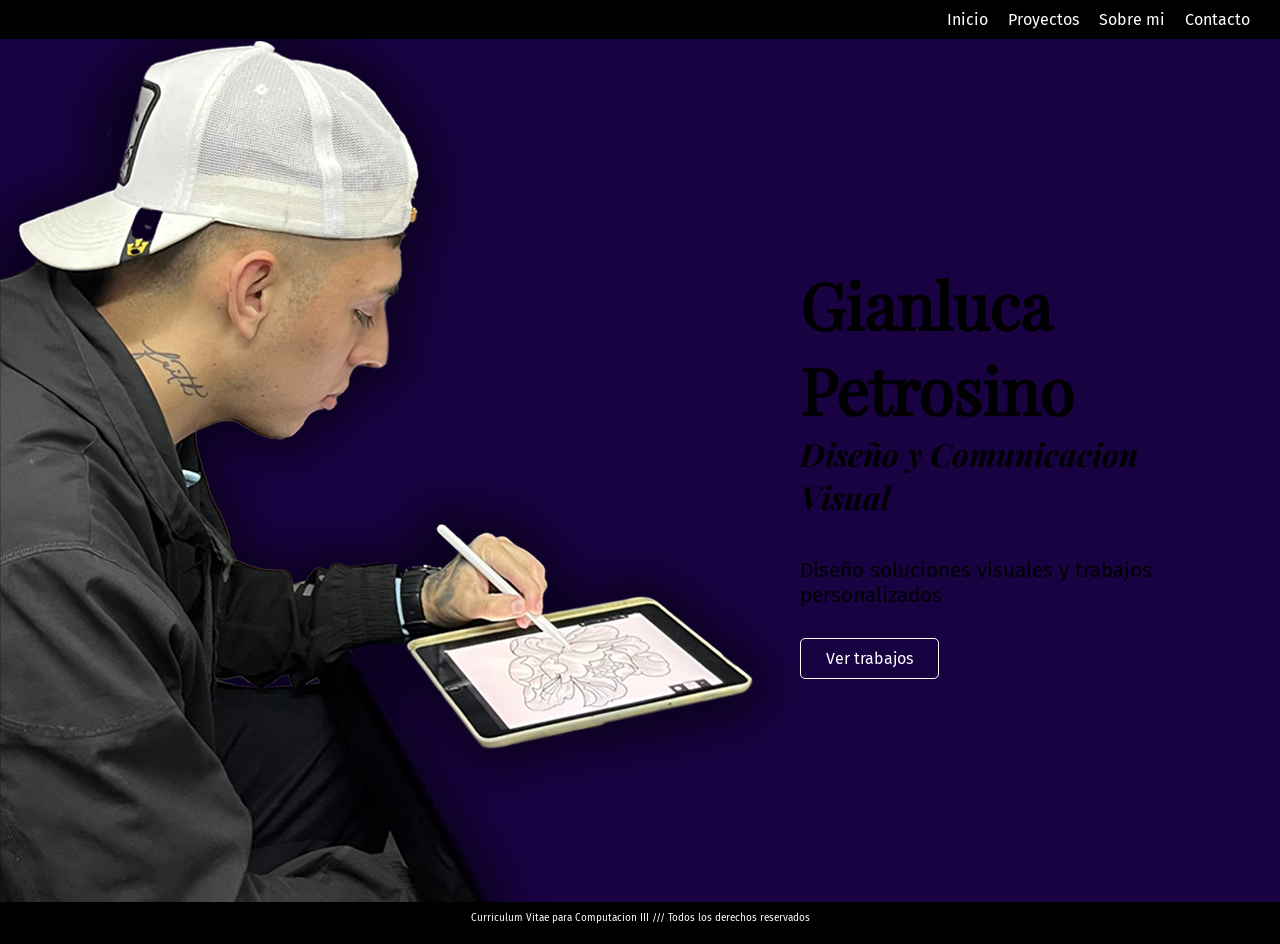
==== index.html @ 52b592f5 "portfolio" ====
<!DOCTYPE html>
<html>

<head>
    <meta charset="UTF-8" />
    <link rel="stylesheet" type="text/css" href="estilos.css">
    <meta name="viewport" content="width=device-width, initial-scale=1.0">
    <title>Gianluca Petrosino</title>
</head>

<body>
<header>
    <nav>
        <ul>
            <li><a href="index.html">Inicio</a></li>
            <li><a href="trabajos.html">Proyectos</a></li>
            <li><a href="#">Sobre mi</a></li>
            <li><a href="#">Contacto</a></li>
        </ul>

    </nav>
    </header>

    <main>
    <section class="hero">

        <div class="hero-texto">

            <h1>
                Gianluca Petrosino
            </h1>

            <h2>
                Diseño y Comunicacion Visual
            </h2>

            <p>
                Diseño soluciones visuales y trabajos personalizados
            </p>

            <a href="trabajos.html" class="boton">
                Ver trabajos
            </a>

        </div>


        <div class="hero-img">

            <img src="img/presentacionimag.png" alt="foto mia diseñando">

        </div>

    </section>
    </main>

        <footer>

        <p>
            Curriculum Vitae para Computacion III /// Todos los derechos reservados
        </p>

    </footer>
</body>

</html>
---- estilos.css ----
@font-face {
    font-family: "Fira Sans Reg";
    src: url(fuentes/FiraSans-Regular.ttf) format(truetype);
    font-weight: normal;
    font-style: normal;
}

@font-face {
    font-family: "Fira Sans Bold";
    src: url(fuentes/FiraSans-Bold.ttf) format(truetype);
    font-weight: bold;
    font-style: normal;
}

@font-face {
    font-family: "Fira Sans Italic";
    src: url(fuentes/FiraSans-Italic.ttf) format(truetype);
    font-weight: normal;
    font-style: italic;
}

@font-face {
    font-family: "Display italic";
    src: url(fuentes/PlayfairDisplay-Italic-VariableFont_wght.ttf) format(truetype);
    font-weight: bold;
    font-style: italic
}

@font-face {
    font-family: "Display reg";
    src: url(fuentes/PlayfairDisplay-VariableFont_wght.ttf) format(truetype);
    font-weight: normal;
    font-style: normal;
}


* {
    font-family: "Fira Sans Reg", serif;
    font-size: 1rem;
    margin: 0;
    padding: 0;
}

h1 {
    font-family: "Display reg", serif;

    font-size: 4rem;
}

h2 {
    font-family: "Display italic", serif;

    font-size: 2rem;
    margin-bottom: 40px
}

p {
    font-size: 1.3rem;
    margin-bottom: 10px;
}


body {
    background-color: rgb(25, 2, 66);
}



nav {
    background-color: black;
    padding: 10px 30px;
    display: flex;
    justify-content: space-between;
    align-items: center;
}



ul {
    display: flex;
    gap: 20px;
    list-style: none;
    margin-left: auto;
}

a {
    color: white;
    text-decoration: none;
}

.hero {
    display: flex;
    flex-direction: row-reverse;
    align-items: center;
    justify-content: space-between;
    padding-right: 50px;
}

.hero-img img {
    display: block;
}

.hero-texto {
    max-width: 500px;
    margin-right: 50px;
}

footer {
    background-color: black;
    text-align: center;
    padding: 10px;

}

footer p {
    color: white;
    font-size: 10px;
}

.boton {
    display: inline-block;
    margin-top: 20px;
    padding: 10px 25px;
    border: 1px solid white;
    border-radius: 5px;
    color: white;
    text-decoration: none;

}

.boton:hover {
    background-color: white;


}

/* hasta aca es index*/

.trabajos {
    padding: 50px;
}


.titulo-trabajos {
    color: white;
    margin-bottom: 50px;
    text-align: center;
}


.contenedor-trabajos {
    display: flex;
    justify-content: space-between;
}


.card {

    background-color: black;
    padding: 15px;
    border-radius: 20px;
    width: 180px;

}

.card:hover {
    transform: translateY(-10px);
}


.card img {
    width: 100%;
    border-radius: 10px;
    margin-bottom: 20px;
    display: block;
}


.card h3 {
    color: white;
    margin-bottom: 10px;
    font-size: 1.5rem;
}


.card p {
    color: white;
    font-size: 1rem;
    line-height: 1.5;
}

.card video {
    width: 100%;
    border-radius: 10px;
    margin-bottom: 20px;
    display: block;

}

.contacto-final {
    background-color: white;
    text-align: center;
    padding: 25px;
}

.trabajemos {
    background-color: black;
    color: white;
    padding: 15px 30px;
    border-radius: 5px;
    text-decoration: none;
}

.trabajemos:hover {
    background-color:  rgb(25, 2, 66);

}

/*intento responsive*/

@media (max-width: 500px) {

    nav {
        display: flex;
        justify-content: center;
    }

    ul {
        display: flex;
        gap: 10px;
        padding: 0;
        margin: 0;
    }

    .hero {

        flex-direction: column;
 text-align: center;
    }

    .hero-img img {
        padding: 20px 0px 0px 0px;
        width: 100%;
    }

    .hero-texto {
        margin-right: 0;
    }

    .contenedor-trabajos {
        flex-direction: column;
        align-items: center;
    }

    .card {
        width: 80%;
    }

    h1 {
        font-size: 2rem;
    }

    h2 {
        font-size: 1rem;
    }

}
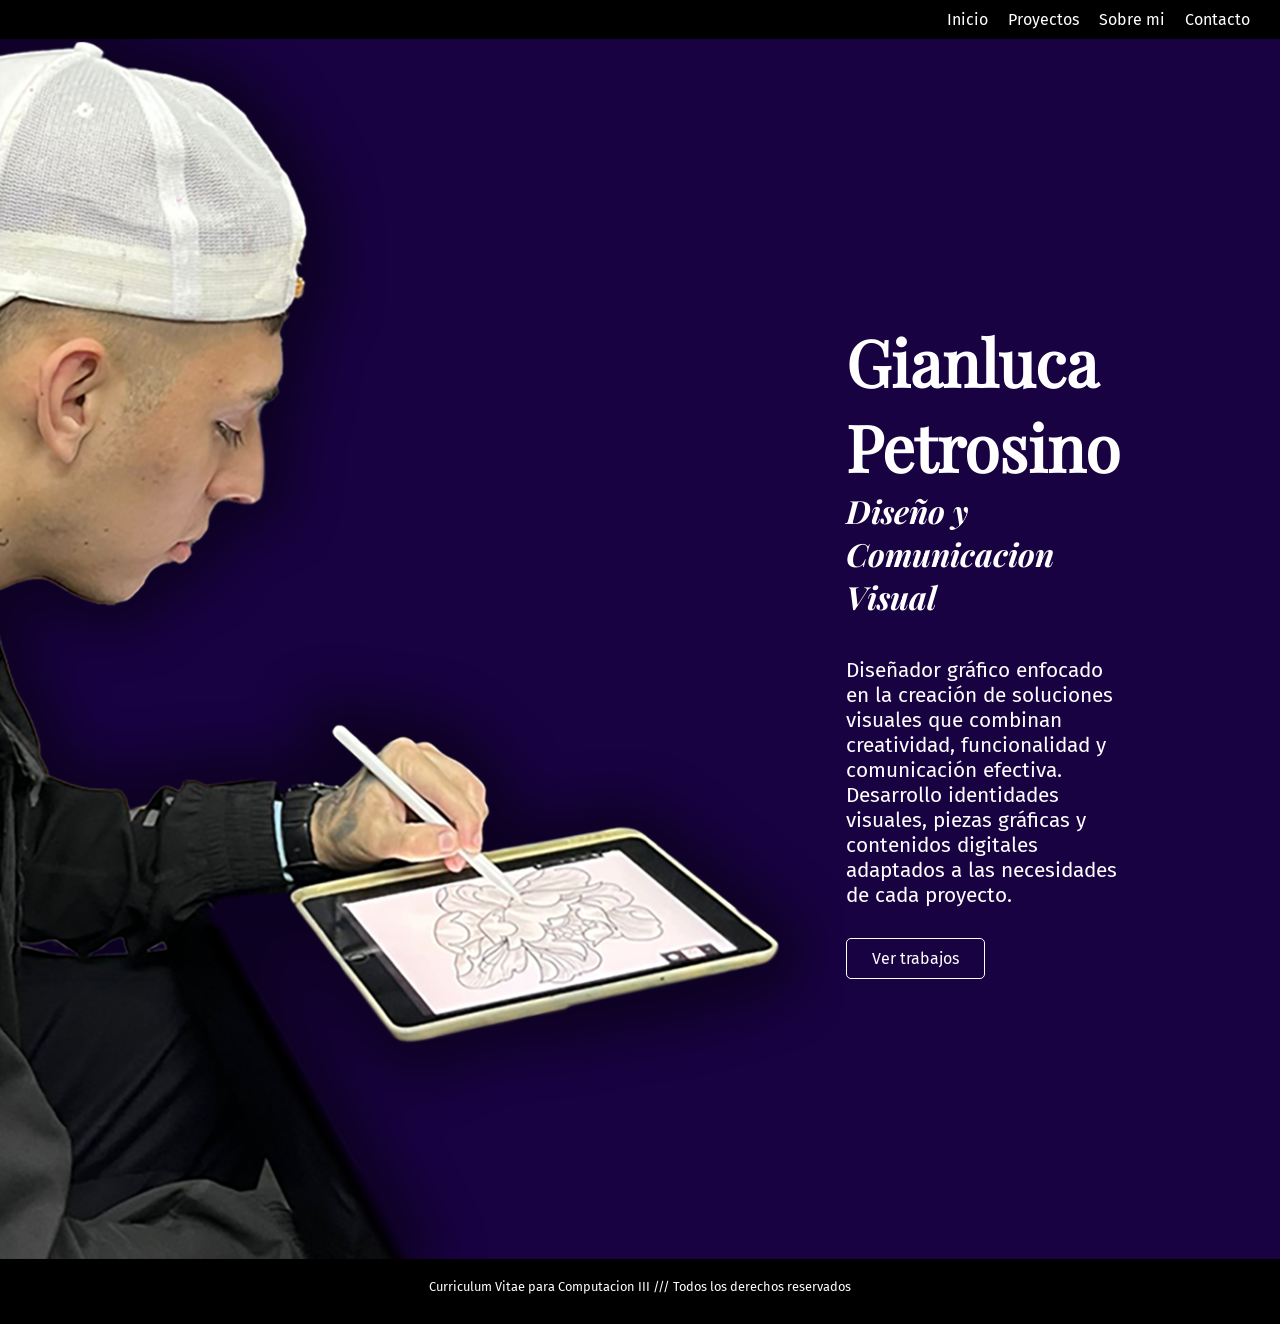
==== commit c01c4b1b: "actualizacion de portfolio" ====
--- a/index.html
+++ b/index.html
@@ -9,57 +9,46 @@
 </head>
 
 <body>
-<header>
-    <nav>
-        <ul>
-            <li><a href="index.html">Inicio</a></li>
-            <li><a href="trabajos.html">Proyectos</a></li>
-            <li><a href="#">Sobre mi</a></li>
-            <li><a href="#">Contacto</a></li>
-        </ul>
+    <header>
+        <nav>
+            <ul>
+                <li><a href="index.html">Inicio</a></li>
+                <li><a href="trabajos.html">Proyectos</a></li>
+                <li><a href="#">Sobre mi</a></li>
+                <li><a href="#">Contacto</a></li>
+            </ul>
 
-    </nav>
+        </nav>
     </header>
 
     <main>
-    <section class="hero">
+        <section class="hero">
 
-        <div class="hero-texto">
+            <div class="hero-texto">
+                <h1>
+                    Gianluca Petrosino
+                </h1>
+                <h2>
+                    Diseño y Comunicacion Visual
+                </h2>
+                <p>
+                    Diseñador gráfico enfocado en la creación de soluciones visuales que combinan creatividad, funcionalidad y comunicación efectiva. Desarrollo identidades visuales, piezas gráficas y contenidos digitales adaptados a las necesidades de cada proyecto.
+                </p>
+                <a href="trabajos.html" class="boton">
+                    Ver trabajos
+                </a>
+            </div>
 
-            <h1>
-                Gianluca Petrosino
-            </h1>
-
-            <h2>
-                Diseño y Comunicacion Visual
-            </h2>
-
-            <p>
-                Diseño soluciones visuales y trabajos personalizados
-            </p>
-
-            <a href="trabajos.html" class="boton">
-                Ver trabajos
-            </a>
-
-        </div>
-
-
-        <div class="hero-img">
-
-            <img src="img/presentacionimag.png" alt="foto mia diseñando">
-
-        </div>
-
-    </section>
+            <div class="hero-img">
+                <img src="img/yoimg.png" alt="foto mia diseñando" height="1220" width="1131">
+            </div>
+        </section>
     </main>
 
-        <footer>
-
+    <footer>
         <p>
             Curriculum Vitae para Computacion III /// Todos los derechos reservados
         </p>
-
     </footer>
 </body>
 
--- a/estilos.css
+++ b/estilos.css
@@ -39,17 +39,16 @@
     font-size: 1rem;
     margin: 0;
     padding: 0;
+    color: white;
 }
 
 h1 {
     font-family: "Display reg", serif;
-
     font-size: 4rem;
 }
 
 h2 {
     font-family: "Display italic", serif;
-
     font-size: 2rem;
     margin-bottom: 40px
 }
@@ -62,9 +61,14 @@
 
 body {
     background-color: rgb(25, 2, 66);
-}
-
-
+    min-height: 100vh;
+    display: flex;
+    flex-direction: column;
+}
+
+main {
+    flex: 1;
+}
 
 nav {
     background-color: black;
@@ -75,7 +79,6 @@
 }
 
 
-
 ul {
     display: flex;
     gap: 20px;
@@ -84,7 +87,6 @@
 }
 
 a {
-    color: white;
     text-decoration: none;
 }
 
@@ -93,7 +95,7 @@
     flex-direction: row-reverse;
     align-items: center;
     justify-content: space-between;
-    padding-right: 50px;
+    padding-right: 80px;
 }
 
 .hero-img img {
@@ -101,20 +103,18 @@
 }
 
 .hero-texto {
-    max-width: 500px;
-    margin-right: 50px;
+    max-width: 550px;
+    margin-right: 80px;
 }
 
 footer {
     background-color: black;
     text-align: center;
-    padding: 10px;
-
+    padding: 20px;
 }
 
 footer p {
-    color: white;
-    font-size: 10px;
+    font-size: 0.8rem;
 }
 
 .boton {
@@ -123,15 +123,12 @@
     padding: 10px 25px;
     border: 1px solid white;
     border-radius: 5px;
-    color: white;
     text-decoration: none;
 
 }
 
 .boton:hover {
     background-color: white;
-
-
 }
 
 /* hasta aca es index*/
@@ -142,7 +139,6 @@
 
 
 .titulo-trabajos {
-    color: white;
     margin-bottom: 50px;
     text-align: center;
 }
@@ -150,70 +146,97 @@
 
 .contenedor-trabajos {
     display: flex;
-    justify-content: space-between;
-}
-
+    justify-content: center;
+    flex-wrap: wrap;
+    gap: 30px;
+}
 
 .card {
-
     background-color: black;
     padding: 15px;
     border-radius: 20px;
     width: 180px;
-
 }
 
 .card:hover {
     transform: translateY(-10px);
 }
 
-
-.card img {
-    width: 100%;
-    border-radius: 10px;
-    margin-bottom: 20px;
-    display: block;
-}
-
-
 .card h3 {
-    color: white;
     margin-bottom: 10px;
     font-size: 1.5rem;
+    padding: 10px 0px;
 }
 
 
 .card p {
-    color: white;
     font-size: 1rem;
-    line-height: 1.5;
-}
-
+}
+
+.card img,
 .card video {
     width: 100%;
-    border-radius: 10px;
+    height: auto;
+    display: block;
+}
+
+
+.formulario {
+    text-align: center;
+    padding: 20px 50px 50px 50px;
+}
+
+.formulario form {
+    display: flex;
+    flex-direction: column;
+    width: 300px;
+    margin: auto;
+    gap: 10px;
+}
+
+.formulario input,
+.formulario textarea {
+    padding: 10px;
+}
+
+.formulario button {
+    padding: 10px;
+    cursor: pointer;
+}
+
+
+.detalle-proyecto {
+    display: flex;
+    align-items: center;
+    justify-content: center;
+    gap: 40px;
+    padding: 80px;
+}
+
+.detalle-proyecto img,
+.detalle-proyecto video {
+    max-width: 500px;
+    width: auto;
+    height: auto;
+}
+
+.texto-proyecto {
+    max-width: 500px;
+}
+
+.texto-proyecto h1 {
     margin-bottom: 20px;
-    display: block;
-
-}
-
-.contacto-final {
-    background-color: white;
-    text-align: center;
-    padding: 25px;
-}
-
-.trabajemos {
-    background-color: black;
-    color: white;
-    padding: 15px 30px;
-    border-radius: 5px;
-    text-decoration: none;
-}
-
-.trabajemos:hover {
-    background-color:  rgb(25, 2, 66);
-
+}
+
+.texto-proyecto h2 {
+    margin-bottom: 20px;
+}
+
+.volver {
+    position: fixed;
+    left: 30px;
+    top: 50%;
+    transform: translateY(-50%);
 }
 
 /*intento responsive*/
@@ -230,22 +253,29 @@
         gap: 10px;
         padding: 0;
         margin: 0;
+        flex-wrap: wrap;
+        justify-content: center;
     }
 
     .hero {
-
         flex-direction: column;
- text-align: center;
+        text-align: center;
+        padding-right: 0;
     }
 
     .hero-img img {
+        display: flex;
         padding: 20px 0px 0px 0px;
         width: 100%;
+        height: auto;
     }
 
     .hero-texto {
         margin-right: 0;
-    }
+        max-width: 100%;
+        padding: 20px;
+    }
+
 
     .contenedor-trabajos {
         flex-direction: column;
@@ -256,6 +286,11 @@
         width: 80%;
     }
 
+    img {
+        max-width: 100%;
+        height: auto;
+    }
+
     h1 {
         font-size: 2rem;
     }
@@ -264,4 +299,29 @@
         font-size: 1rem;
     }
 
+    .detalle-proyecto {
+        flex-direction: column;
+        text-align: center;
+    }
+
+    .detalle-proyecto img,
+    .detalle-proyecto video {
+        width: 100%;
+        max-width: 100%;
+        height: auto;
+    }
+
+
+    .texto-proyecto {
+        max-width: 100%;
+    }
+
+    .volver {
+        position: static;
+        transform: none;
+        display: block;
+        margin: 20px 0 0 20px;
+    }
+
+
 }
